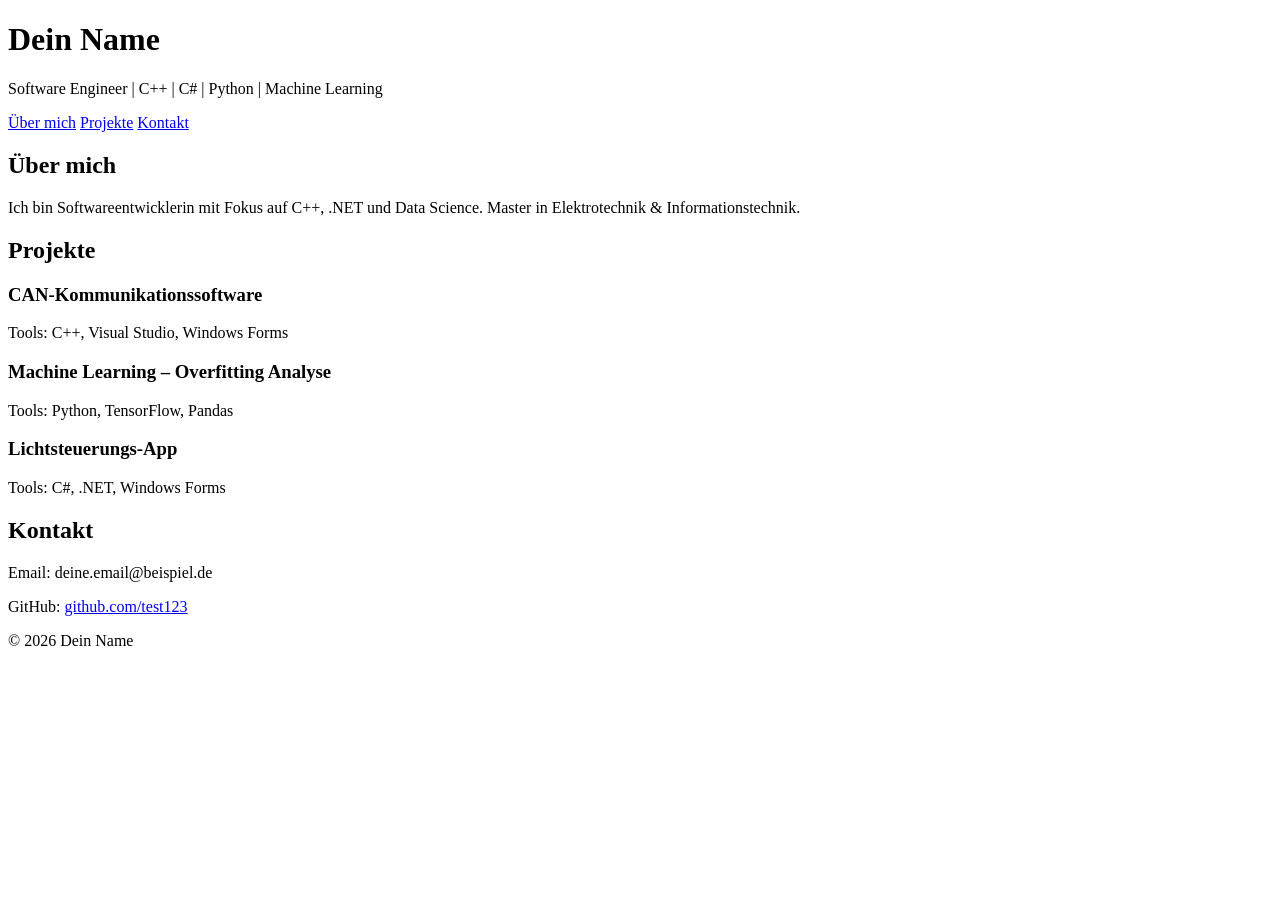
==== index.html @ f2af5681 "Revamp index.html with personal details and sections" ====
<!DOCTYPE html>
<html lang="de">
<head>
  <meta charset="UTF-8">
  <meta name="viewport" content="width=device-width, initial-scale=1.0">
  <title>Dein Name | Software Engineer</title>
  <link rel="stylesheet" href="style.css">
</head>
<body>

<!-- Header -->
<header>
  <h1>Dein Name</h1>
  <p>Software Engineer | C++ | C# | Python | Machine Learning</p>
  <nav>
    <a href="#about">Über mich</a>
    <a href="#projects">Projekte</a>
    <a href="#contact">Kontakt</a>
  </nav>
</header>

<!-- Über mich -->
<section id="about">
  <h2>Über mich</h2>
  <p>
    Ich bin Softwareentwicklerin mit Fokus auf C++, .NET und Data Science.
    Master in Elektrotechnik & Informationstechnik.
  </p>
</section>

<!-- Projekte -->
<section id="projects">
  <h2>Projekte</h2>
  <div class="project-grid">
    <div class="project-card">
      <h3>CAN-Kommunikationssoftware</h3>
      <p>Tools: C++, Visual Studio, Windows Forms</p>
    </div>
    <div class="project-card">
      <h3>Machine Learning – Overfitting Analyse</h3>
      <p>Tools: Python, TensorFlow, Pandas</p>
    </div>
    <div class="project-card">
      <h3>Lichtsteuerungs-App</h3>
      <p>Tools: C#, .NET, Windows Forms</p>
    </div>
  </div>
</section>

<!-- Kontakt -->
<section id="contact">
  <h2>Kontakt</h2>
  <p>Email: deine.email@beispiel.de</p>
  <p>GitHub: <a href="https://github.com/test123" target="_blank">github.com/test123</a></p>
</section>

<!-- Footer -->
<footer>
  <p>© 2026 Dein Name</p>
</footer>

<script src="script.js"></script>
</body>
</html>
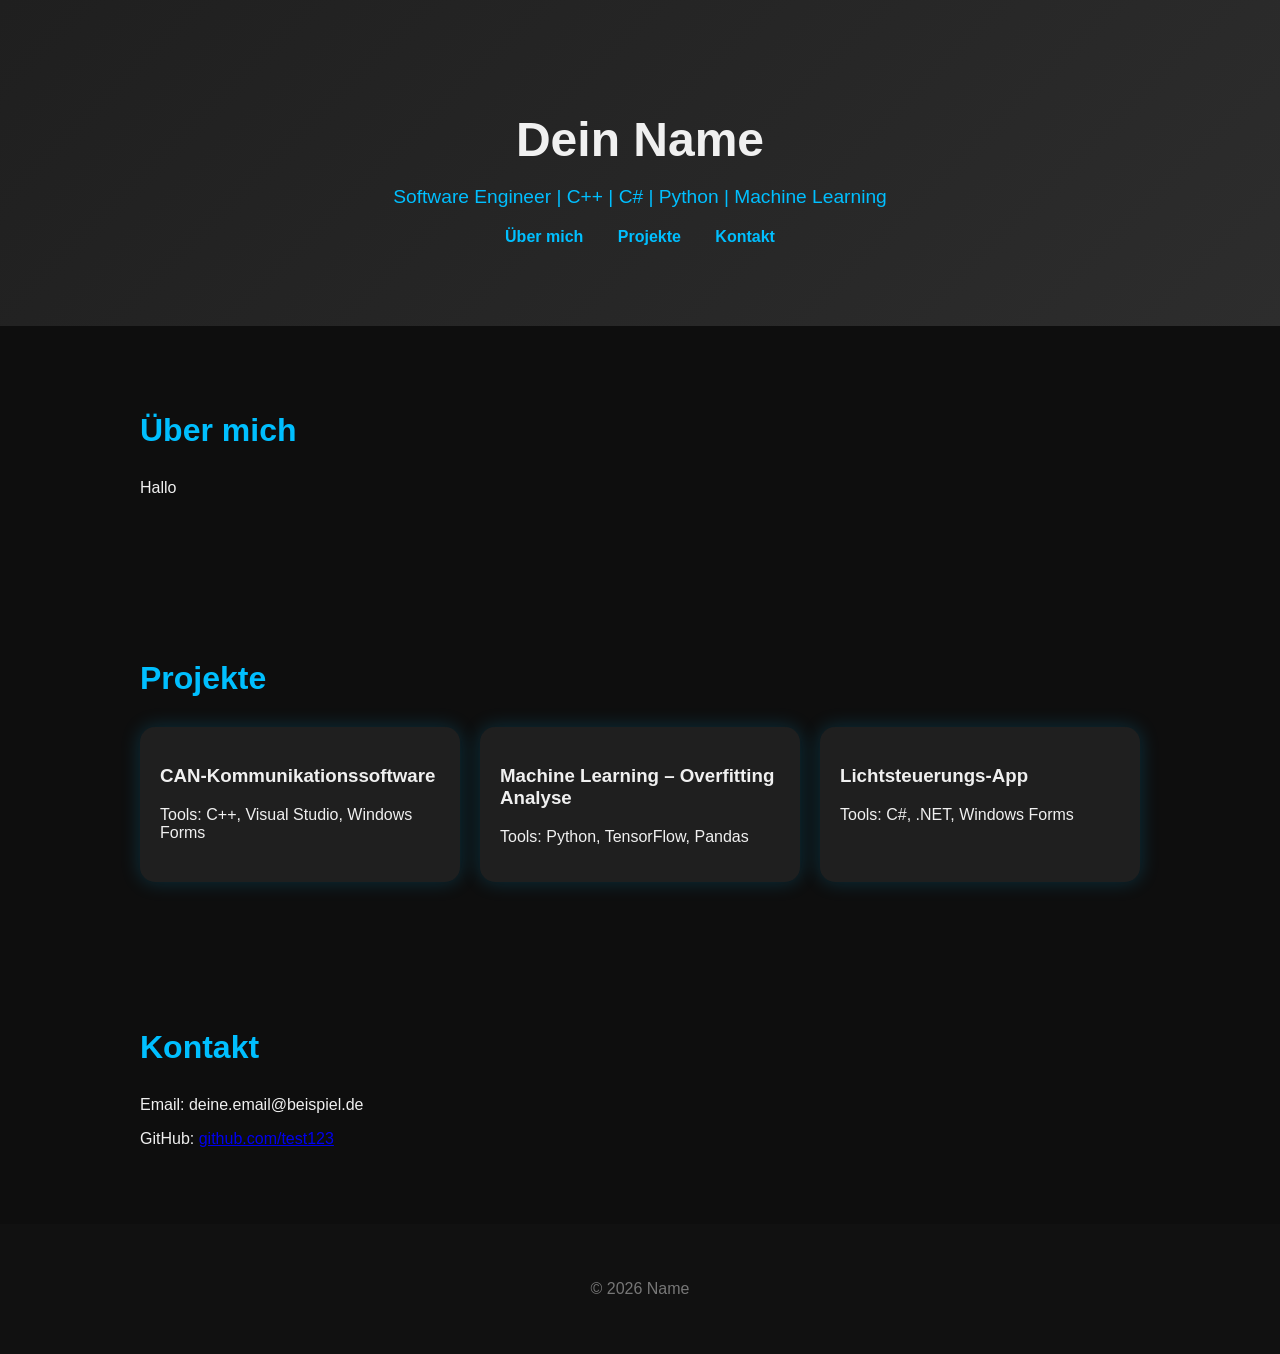
==== commit 0186b4b9: "Update personal information in index.html" ====
--- a/index.html
+++ b/index.html
@@ -23,8 +23,7 @@
 <section id="about">
   <h2>Über mich</h2>
   <p>
-    Ich bin Softwareentwicklerin mit Fokus auf C++, .NET und Data Science.
-    Master in Elektrotechnik & Informationstechnik.
+    Hallo
   </p>
 </section>
 
@@ -56,7 +55,7 @@
 
 <!-- Footer -->
 <footer>
-  <p>© 2026 Dein Name</p>
+  <p>© 2026 Name</p>
 </footer>
 
 <script src="script.js"></script>
--- a/style.css
+++ b/style.css
@@ -0,0 +1,88 @@
+/* Grundlayout */
+body {
+  font-family: 'Arial', sans-serif;
+  margin: 0;
+  background-color: #0e0e0e;
+  color: #f0f0f0;
+}
+
+/* Header */
+header {
+  text-align: center;
+  padding: 80px 20px;
+  background: linear-gradient(135deg, #1f1f1f, #2d2d2d);
+}
+
+header h1 {
+  font-size: 3rem;
+  margin-bottom: 10px;
+}
+
+header p {
+  font-size: 1.2rem;
+  color: #00bfff;
+}
+
+header nav a {
+  color: #00bfff;
+  text-decoration: none;
+  margin: 0 15px;
+  font-weight: bold;
+  transition: 0.3s;
+}
+
+header nav a:hover {
+  color: #ff6f61;
+}
+
+/* Sections */
+section {
+  padding: 60px 20px;
+  max-width: 1000px;
+  margin: auto;
+}
+
+h2 {
+  font-size: 2rem;
+  color: #00bfff;
+  margin-bottom: 30px;
+}
+
+/* Projekt-Grid */
+.project-grid {
+  display: grid;
+  grid-template-columns: repeat(auto-fit, minmax(250px, 1fr));
+  gap: 20px;
+}
+
+.project-card {
+  background: #1f1f1f;
+  padding: 20px;
+  border-radius: 15px;
+  box-shadow: 0 0 20px rgba(0,191,255,0.2);
+  transition: transform 0.3s, box-shadow 0.3s;
+}
+
+.project-card:hover {
+  transform: translateY(-10px);
+  box-shadow: 0 0 30px rgba(0,191,255,0.6);
+}
+
+/* Footer */
+footer {
+  text-align: center;
+  padding: 40px 20px;
+  background: #111;
+  color: #777;
+}
+
+/* Responsive */
+@media (max-width: 600px) {
+  header h1 {
+    font-size: 2.2rem;
+  }
+
+  header p {
+    font-size: 1rem;
+  }
+}
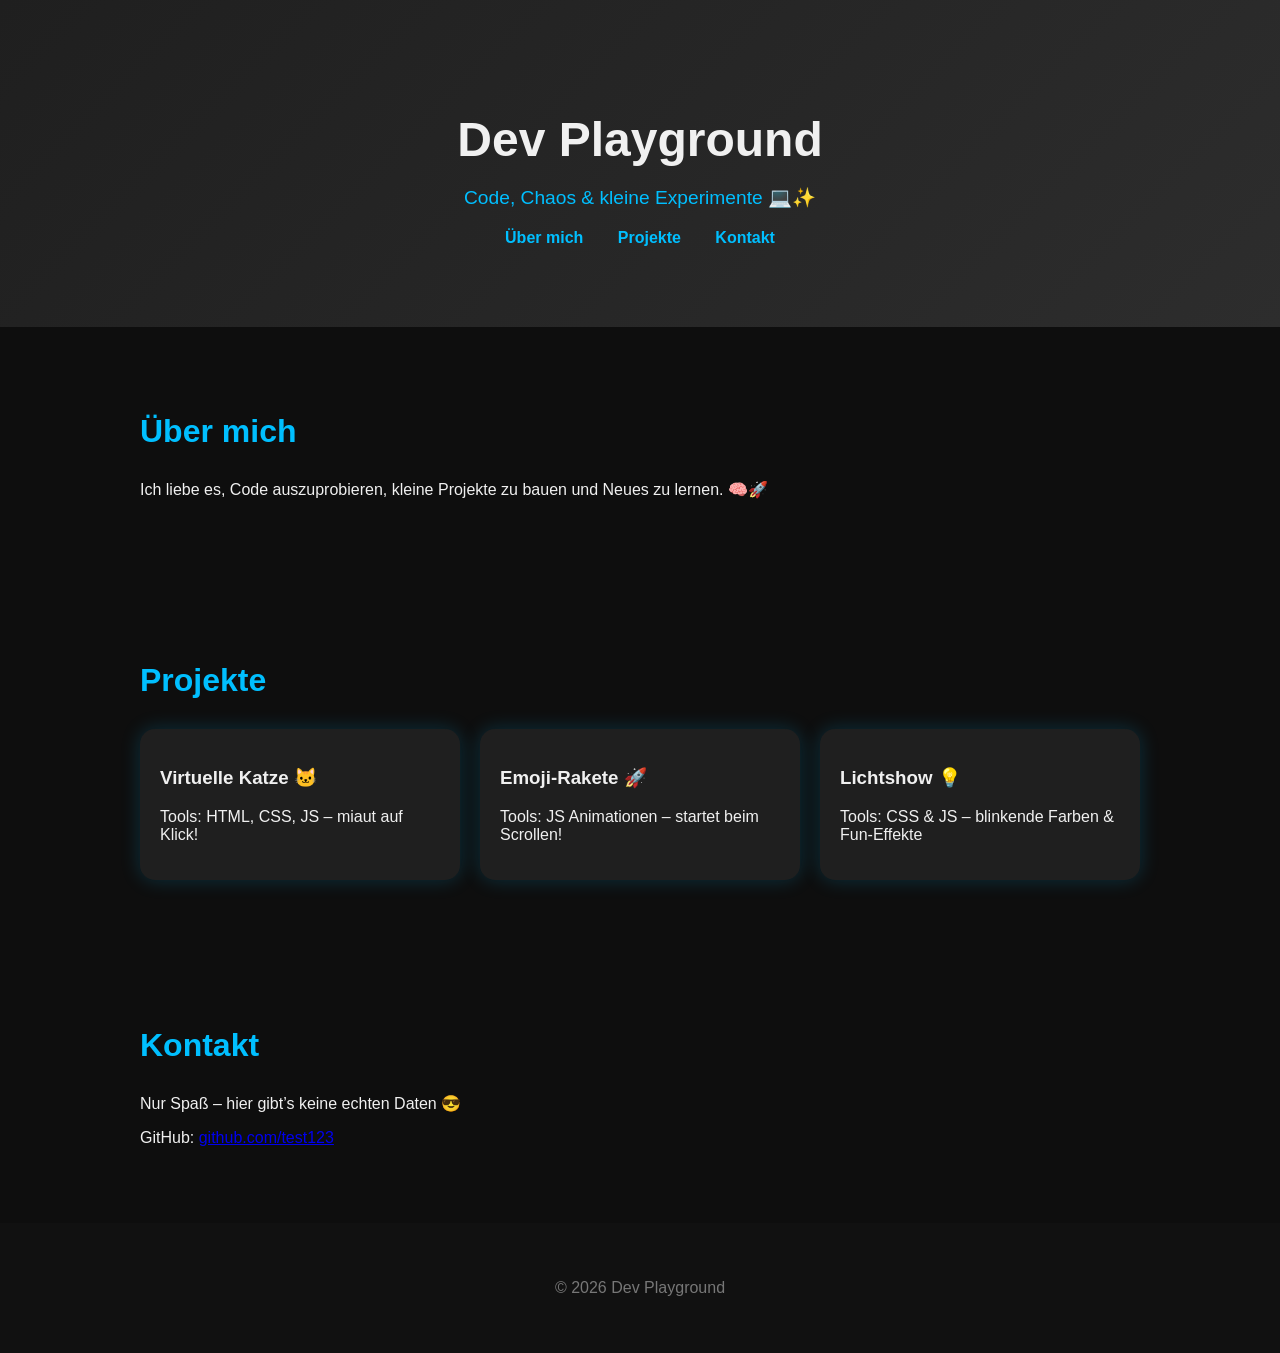
==== commit 25a15663: "Update index.html for Dev Playground theme" ====
--- a/index.html
+++ b/index.html
@@ -3,15 +3,15 @@
 <head>
   <meta charset="UTF-8">
   <meta name="viewport" content="width=device-width, initial-scale=1.0">
-  <title>Dein Name | Software Engineer</title>
+  <title>Dev Playground | Spaßseite</title>
   <link rel="stylesheet" href="style.css">
 </head>
 <body>
 
 <!-- Header -->
 <header>
-  <h1>Dein Name</h1>
-  <p>Software Engineer | C++ | C# | Python | Machine Learning</p>
+  <h1>Dev Playground</h1>
+  <p>Code, Chaos & kleine Experimente 💻✨</p>
   <nav>
     <a href="#about">Über mich</a>
     <a href="#projects">Projekte</a>
@@ -23,7 +23,8 @@
 <section id="about">
   <h2>Über mich</h2>
   <p>
-    Hallo
+    Ich liebe es, Code auszuprobieren, kleine Projekte zu bauen
+    und Neues zu lernen. 🧠🚀
   </p>
 </section>
 
@@ -32,16 +33,16 @@
   <h2>Projekte</h2>
   <div class="project-grid">
     <div class="project-card">
-      <h3>CAN-Kommunikationssoftware</h3>
-      <p>Tools: C++, Visual Studio, Windows Forms</p>
+      <h3>Virtuelle Katze 🐱</h3>
+      <p>Tools: HTML, CSS, JS – miaut auf Klick!</p>
     </div>
     <div class="project-card">
-      <h3>Machine Learning – Overfitting Analyse</h3>
-      <p>Tools: Python, TensorFlow, Pandas</p>
+      <h3>Emoji-Rakete 🚀</h3>
+      <p>Tools: JS Animationen – startet beim Scrollen!</p>
     </div>
     <div class="project-card">
-      <h3>Lichtsteuerungs-App</h3>
-      <p>Tools: C#, .NET, Windows Forms</p>
+      <h3>Lichtshow 💡</h3>
+      <p>Tools: CSS & JS – blinkende Farben & Fun-Effekte</p>
     </div>
   </div>
 </section>
@@ -49,13 +50,13 @@
 <!-- Kontakt -->
 <section id="contact">
   <h2>Kontakt</h2>
-  <p>Email: deine.email@beispiel.de</p>
+  <p>Nur Spaß – hier gibt’s keine echten Daten 😎</p>
   <p>GitHub: <a href="https://github.com/test123" target="_blank">github.com/test123</a></p>
 </section>
 
 <!-- Footer -->
 <footer>
-  <p>© 2026 Name</p>
+  <p>© 2026 Dev Playground</p>
 </footer>
 
 <script src="script.js"></script>
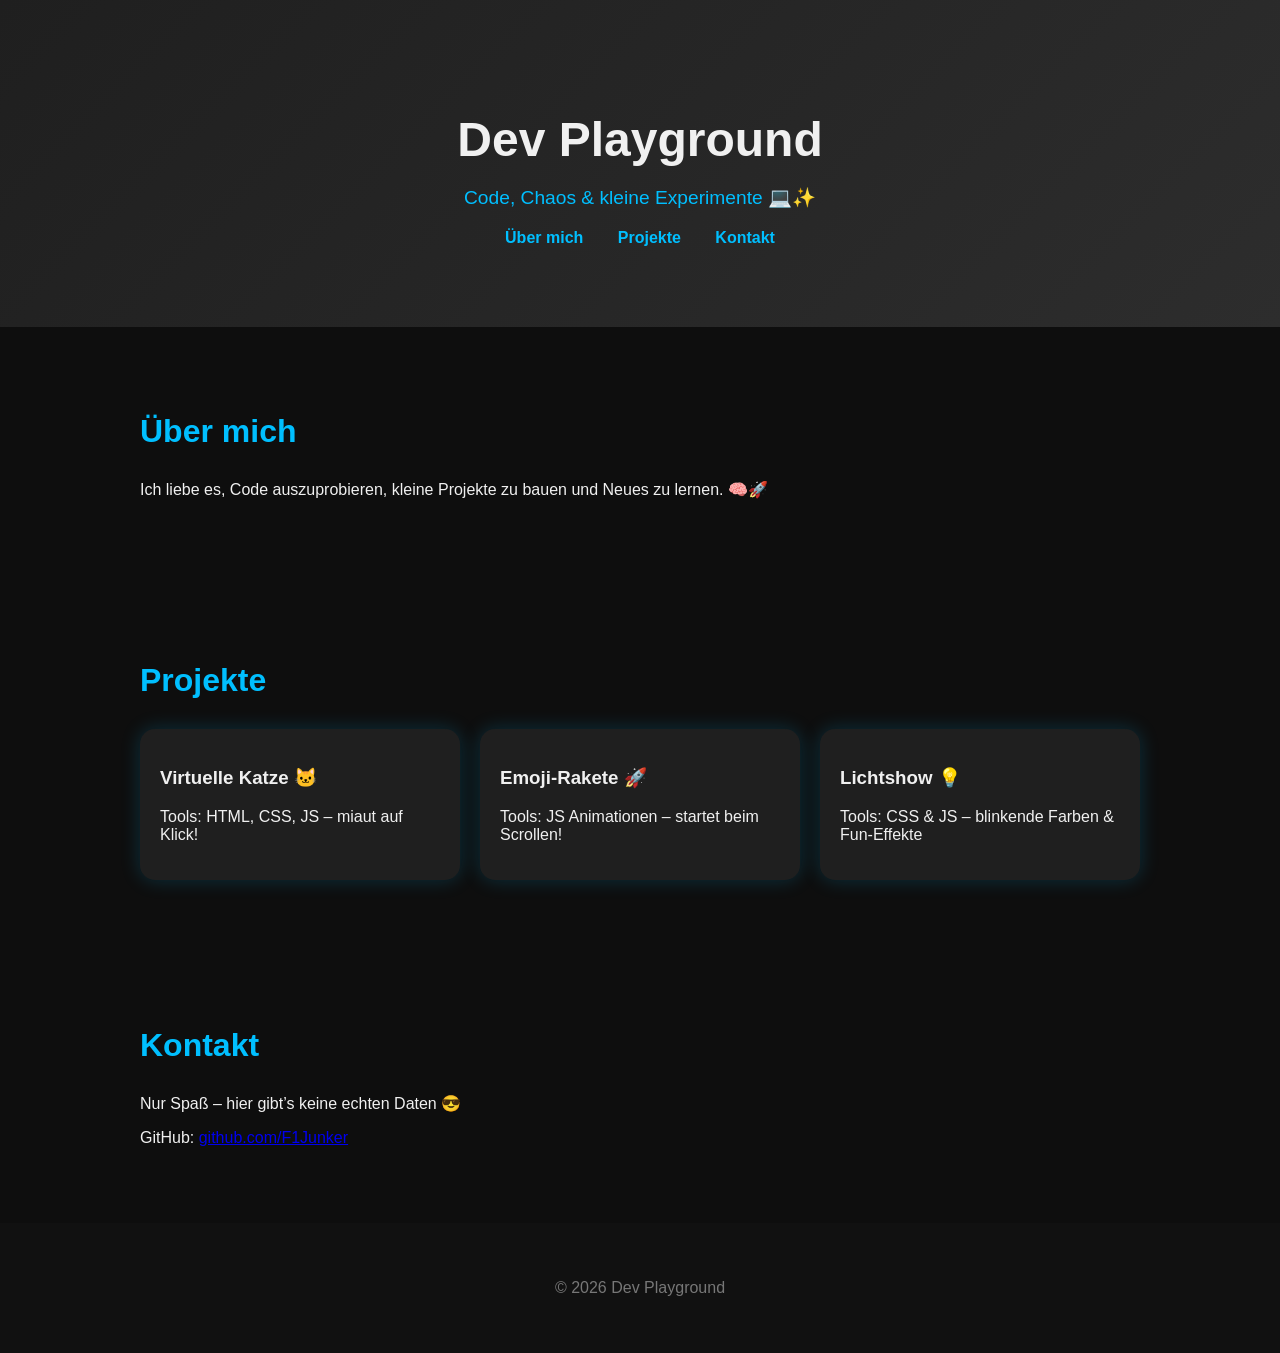
==== commit 61b5596a: "Update GitHub link in contact section" ====
--- a/index.html
+++ b/index.html
@@ -51,7 +51,7 @@
 <section id="contact">
   <h2>Kontakt</h2>
   <p>Nur Spaß – hier gibt’s keine echten Daten 😎</p>
-  <p>GitHub: <a href="https://github.com/test123" target="_blank">github.com/test123</a></p>
+  <p>GitHub: <a href="https://github.com/test123" target="_blank">github.com/F1Junker</a></p>
 </section>
 
 <!-- Footer -->
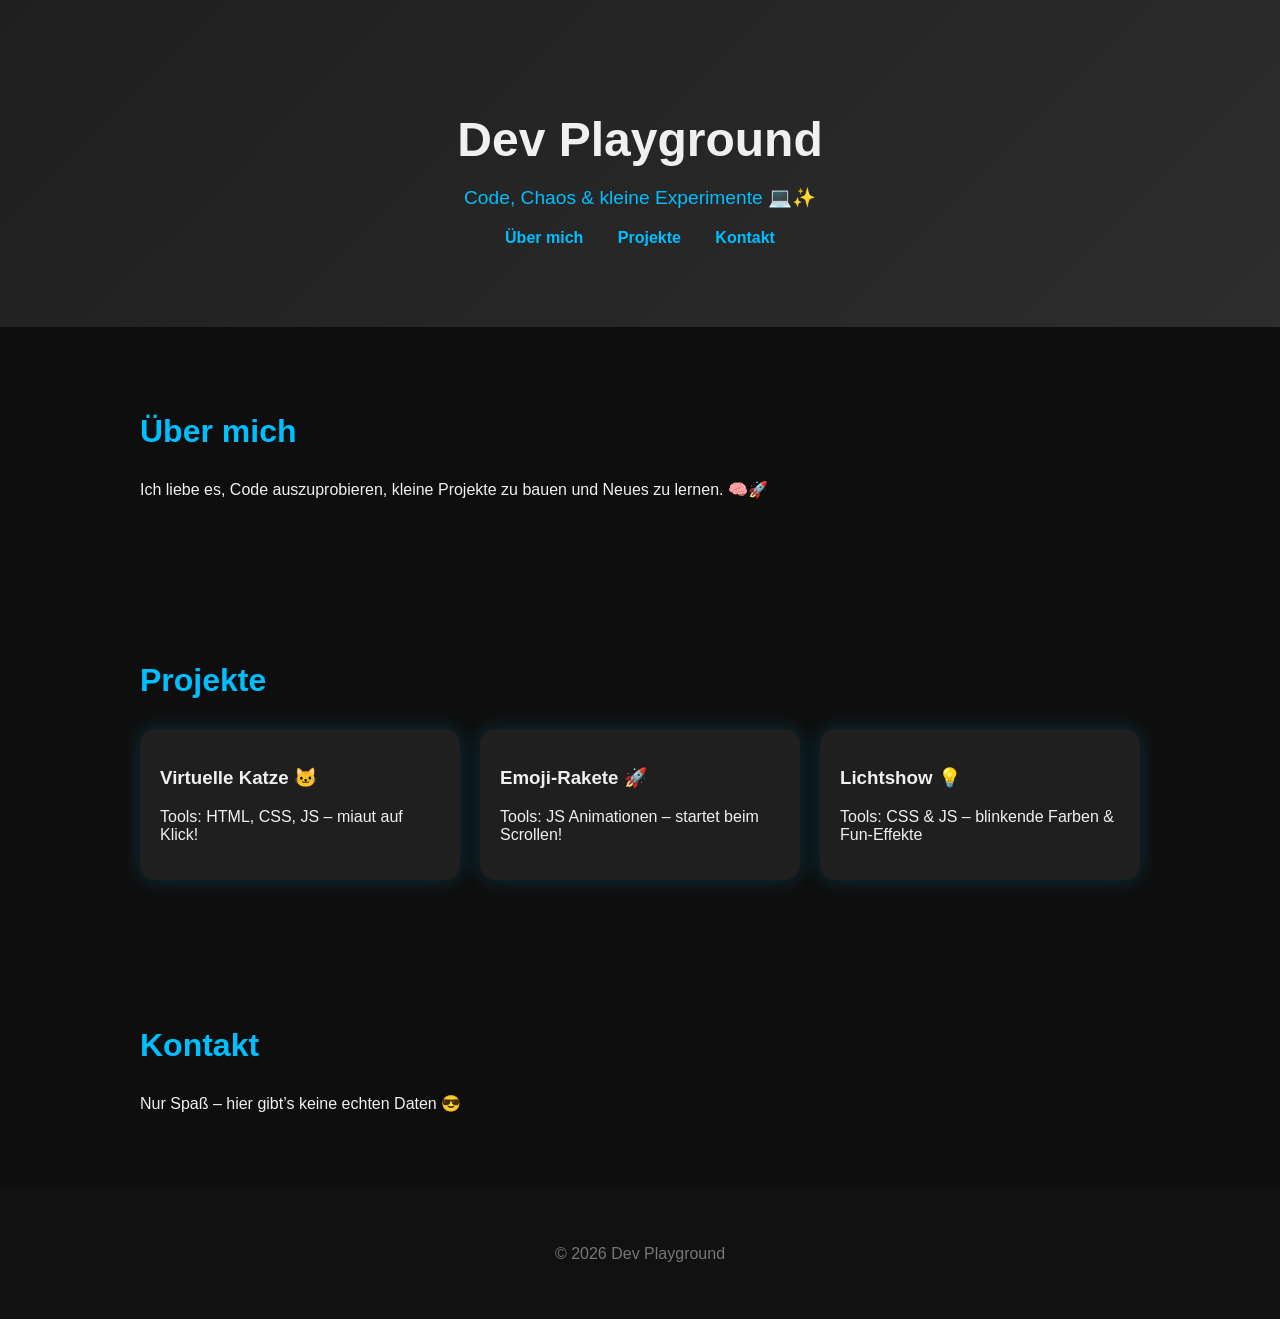
==== commit 79ef73d0: "Comment out GitHub link in contact section" ====
--- a/index.html
+++ b/index.html
@@ -51,7 +51,7 @@
 <section id="contact">
   <h2>Kontakt</h2>
   <p>Nur Spaß – hier gibt’s keine echten Daten 😎</p>
-  <p>GitHub: <a href="https://github.com/test123" target="_blank">github.com/F1Junker</a></p>
+  <!-- <p>GitHub: <a href="https://github.com/f1junker" target="_blank">github.com/F1Junker</a></p> -->
 </section>
 
 <!-- Footer -->
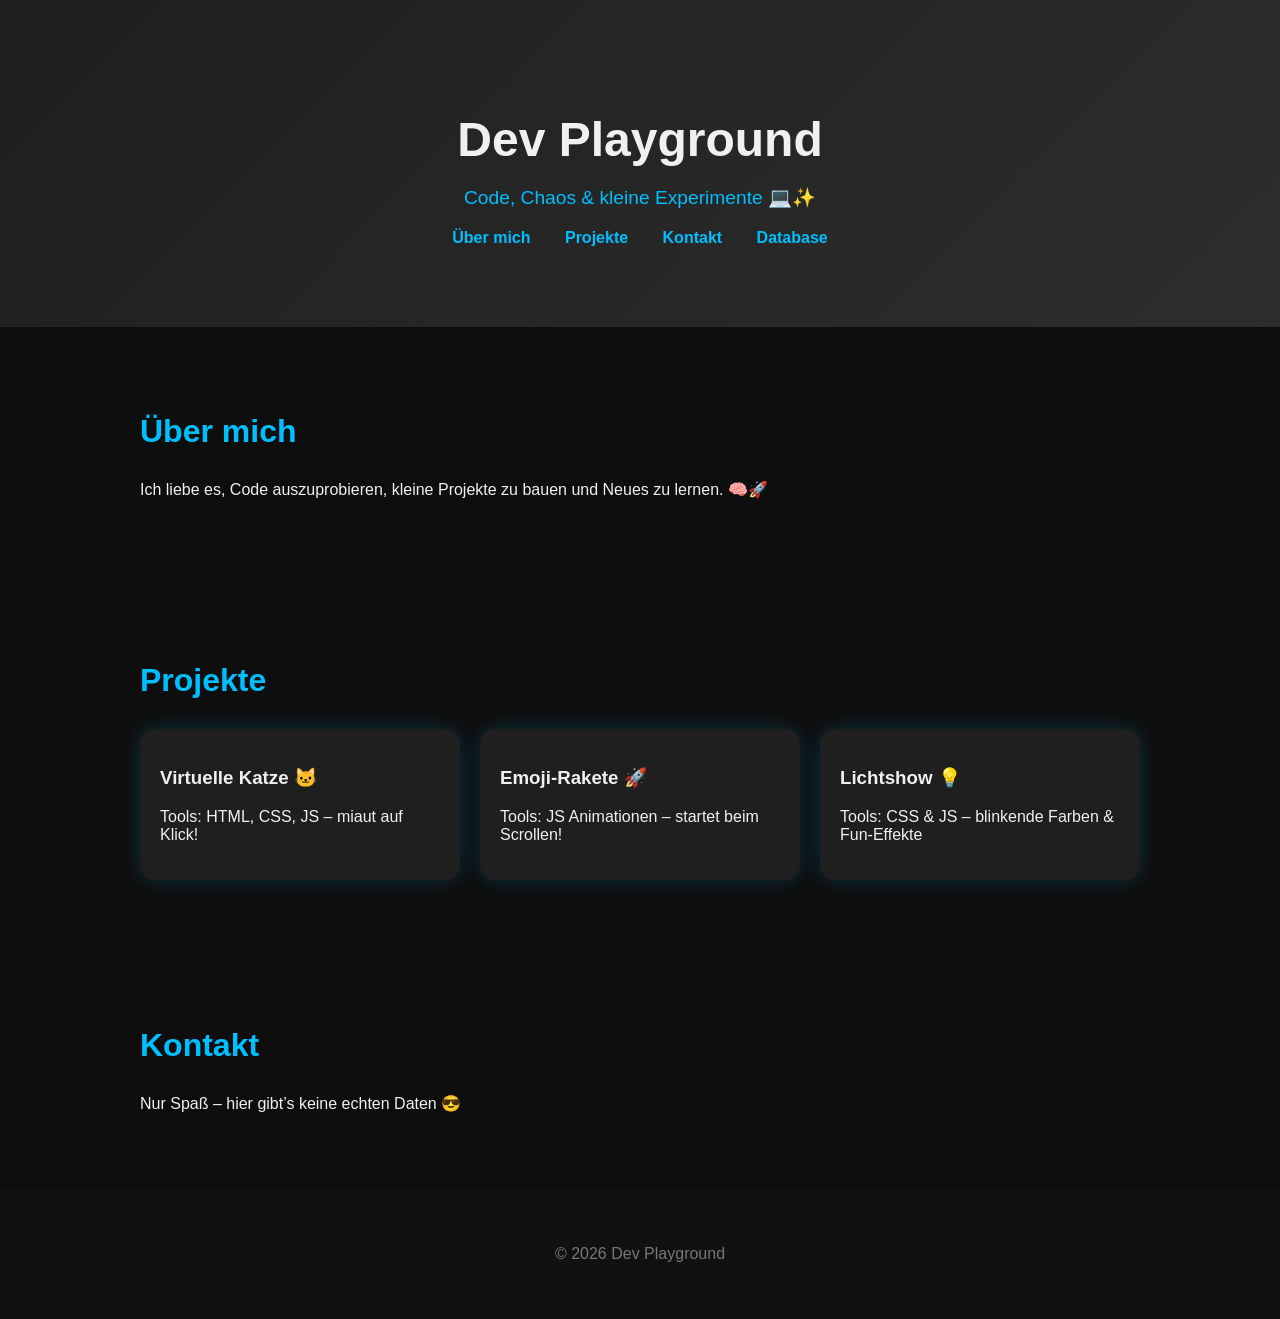
==== commit 9a4da9e5: "Add link to Database in navigation" ====
--- a/index.html
+++ b/index.html
@@ -16,6 +16,7 @@
     <a href="#about">Über mich</a>
     <a href="#projects">Projekte</a>
     <a href="#contact">Kontakt</a>
+    <a href="database.html">Database</a> 
   </nav>
 </header>
 
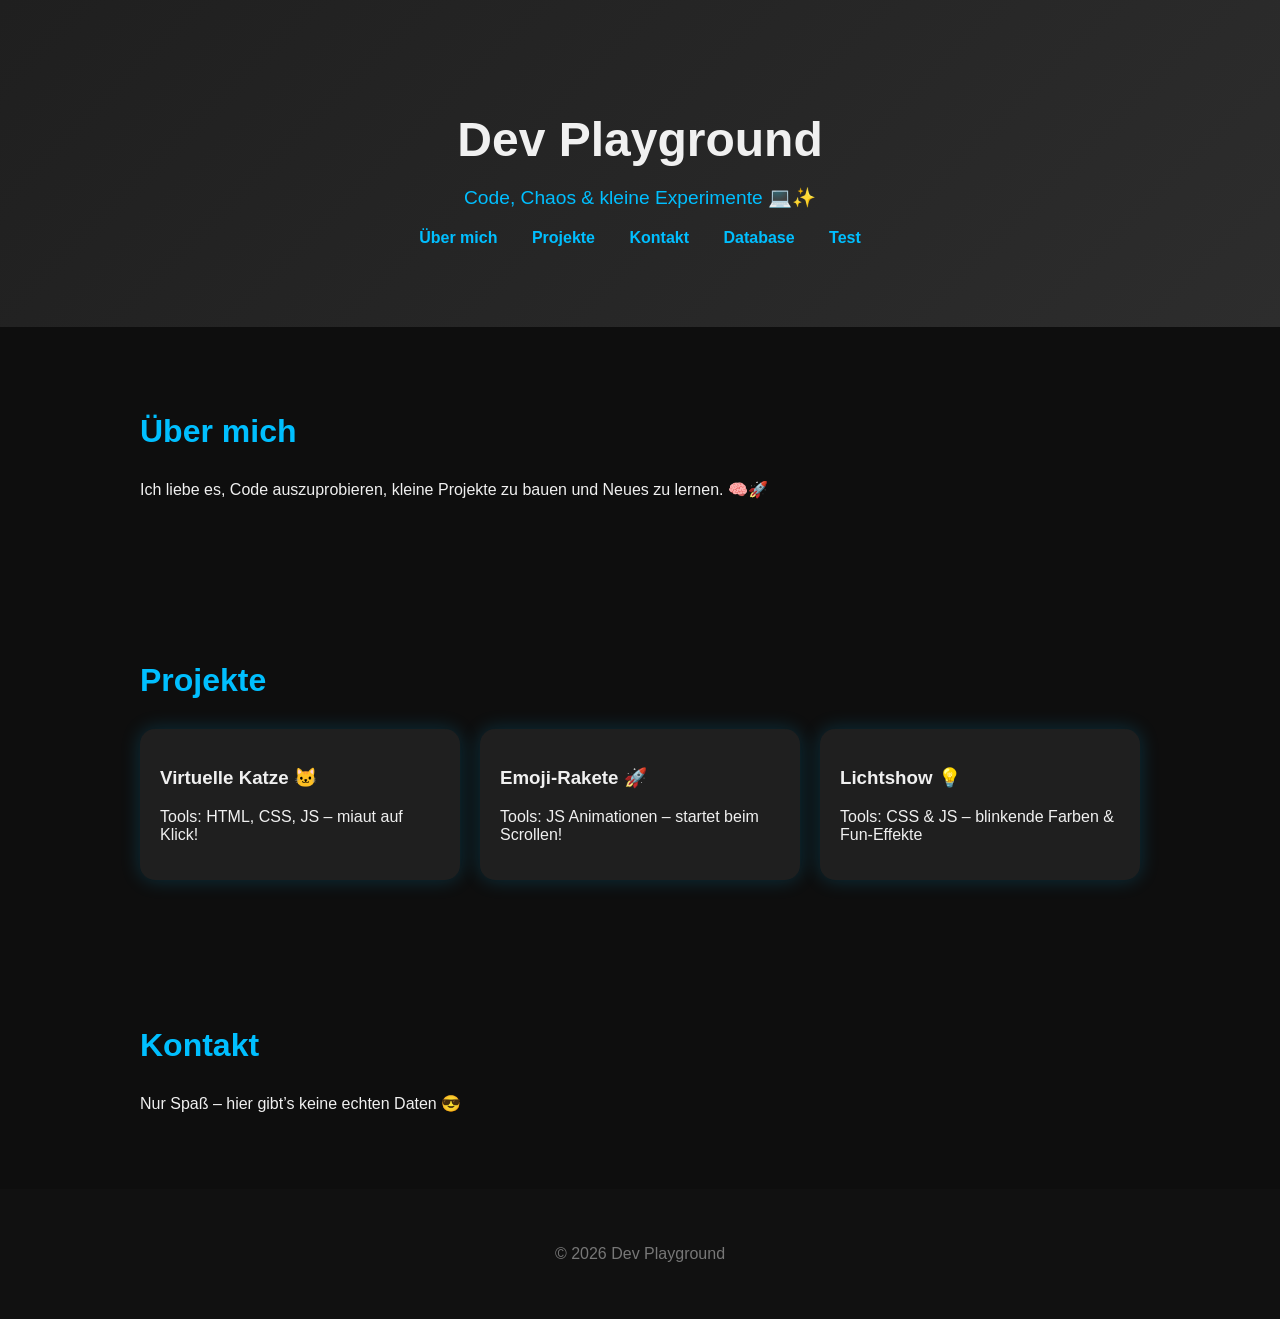
==== commit b41f8db6: "Add 'Test' link to navigation in index.html" ====
--- a/index.html
+++ b/index.html
@@ -17,6 +17,7 @@
     <a href="#projects">Projekte</a>
     <a href="#contact">Kontakt</a>
     <a href="database.html">Database</a> 
+    <a href="#test">Test</a>
   </nav>
 </header>
 
